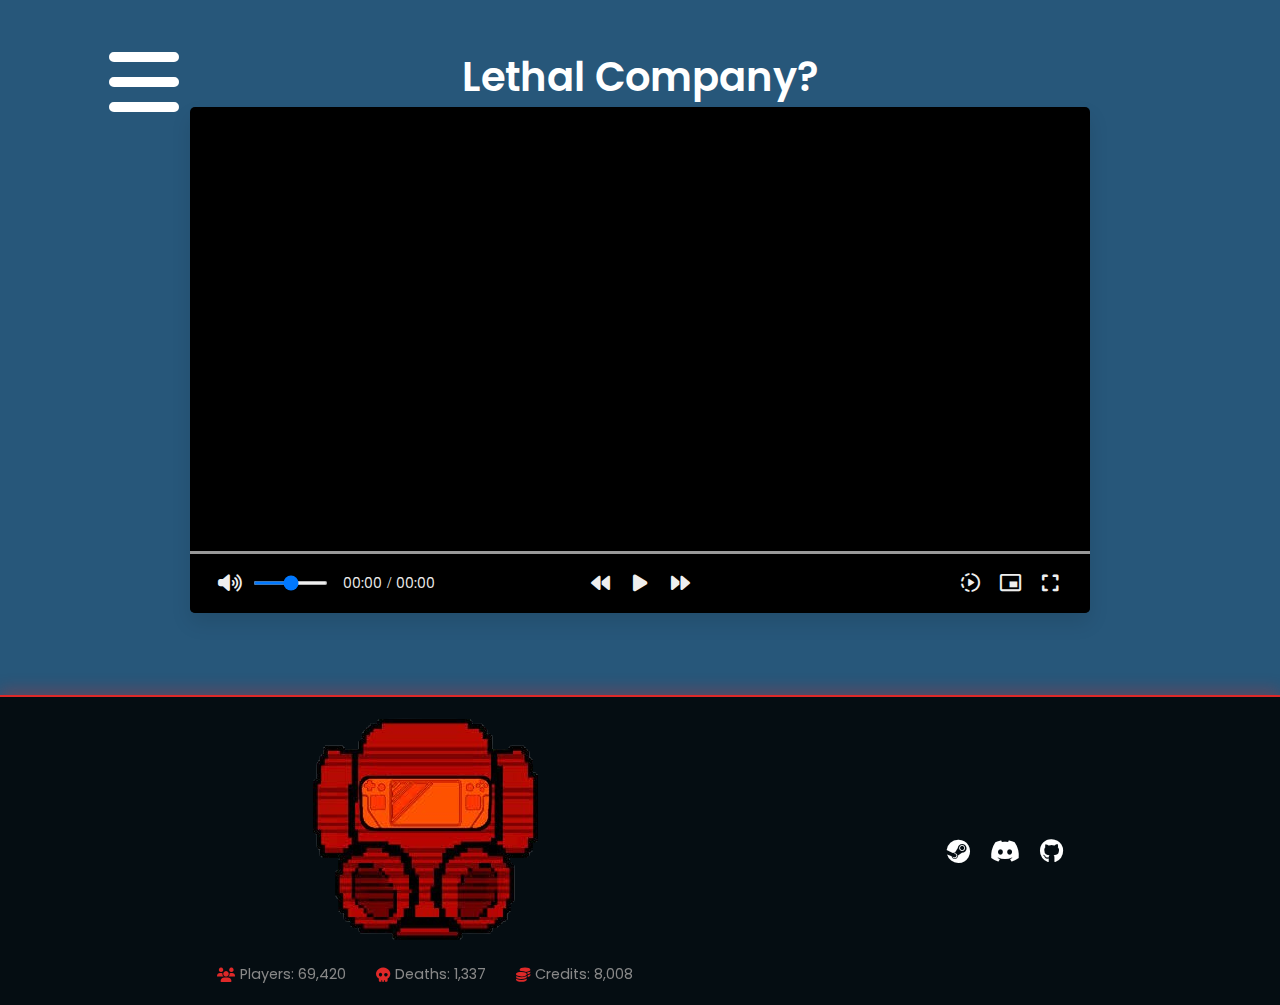
==== templates/index.html @ 8601de6f "merge" ====
<!DOCTYPE html>

<html lang="en" dir="ltr">
  <head>
    <meta charset="utf-8" />
    <title>lety compi</title>
    <link rel="stylesheet" href="style.css" />
    <meta name="viewport" content="width=device-width, initial-scale=1.0" />

    <link
      rel="stylesheet"
      href="https://cdnjs.cloudflare.com/ajax/libs/font-awesome/6.1.1/css/all.min.css"
    />
    <link
      rel="stylesheet"
      href="https://fonts.googleapis.com/css2?family=Material+Symbols+Rounded:opsz,wght,FILL,GRAD@20..48,100..700,0..1,-50..200"
    />
    <link
      rel="stylesheet"
      href="https://fonts.googleapis.com/icon?family=Material+Icons"
    />
  </head>
  <body>
    <header id="header">
      <i class="fa-solid fa-bars" id="iconView"></i>
      <i class="fa-solid fa-x" id="xIcon" style="display: none"></i>

      <nav class="navigation" role="navigation">
        <ul class="container-navigation" style="display: none">
          <li class="li-tab">
            <a href="descripcion.html"
              ><i class="fa-solid fa-address-card"></i
            ></a>
          </li>
          <li class="li-tab">
            <a href="aspectos.html"><i class="fa-solid fa-video"></i></a>
          </li>
          <li class="li-tab">
            <a><i class="fa-solid fa-users-line"></i></a>
          </li>
        </ul>
      </nav>
      <h1>Lethal Company?</h1>
    </header>
    <div class="container show-controls">
      <div class="wrapper">
        <div class="video-timeline">
          <div class="progress-area">
            <span>00:00</span>
            <div class="progress-bar"></div>
          </div>
        </div>
        <ul class="video-controls">
          <li class="options left">
            <button class="volume">
              <i class="fa-solid fa-volume-high"></i>
            </button>
            <input type="range" min="0" max="1" step="any" />
            <div class="video-timer">
              <p class="current-time">00:00</p>
              <p class="separator">/</p>
              <p class="video-duration">00:00</p>
            </div>
          </li>
          <li class="options center">
            <button class="skip-backward likesi-eresun-kristopher">
              <i class="fas fa-backward"></i>
            </button>
            <button class="play-pause"><i class="fas fa-play"></i></button>
            <button class="skip-forward"><i class="fas fa-forward"></i></button>
          </li>
          <li class="options right">
            <div class="playback-content">
              <button class="playback-speed">
                <span class="material-symbols-rounded">slow_motion_video</span>
              </button>
              <ul class="speed-options">
                <li data-speed="2">2x</li>
                <li data-speed="1.5">1.5x</li>
                <li data-speed="1" class="active">Normal</li>
                <li data-speed="0.75">0.75x</li>
                <li data-speed="0.5">0.5x</li>
              </ul>
            </div>
            <button class="pic-in-pic">
              <span class="material-icons">picture_in_picture_alt</span>
            </button>
            <button class="fullscreen">
              <i class="fa-solid fa-expand"></i>
            </button>
          </li>
        </ul>
      </div>
      <video src="./lety.mp4"></video>
    </div>
    <div id="info-creators">
      <h2>Creadores de la pagina</h2>
      <article id="article-about">
        <section class="info-about">
          <h3>Cristian</h3>
          <img src="../imagen/siu.jpg" alt="kristopher" />
          <a href="https://github.com/KRis20F" class="icon-creator"><i class="fa-brands fa-github personal"></i></a>
        </section>
        <section class="info-about">
          <h3>Aarati</h3>
          <img src="" alt="Aarati"/>
          <a href="https://github.com/xz-4rti" class="icon-creator"><i class="fa-brands fa-github personal"></i></a>
        </section>
      </article>
    </div>
    <footer id="credits">
      <div class="footer-content">
        <div class="game-info">
          <h3>
            <img src="../imagen/icon-lety.png" alt="icono del lethal company">
          </h3>
          <div class="footer-stats">
            <div class="stat">
              <i class="fas fa-users"></i>
              <span>Players: 69,420</span>
            </div>
            <div class="stat">
              <i class="fas fa-skull"></i>
              <span>Deaths: 1,337</span>
            </div>
            <div class="stat">
              <i class="fas fa-coins"></i>
              <span>Credits: 8,008</span>
            </div>
          </div>
        </div>
        <div class="social-links">
          <a href="#" title="Steam"><i class="fab fa-steam"></i></a>
          <a href="#" title="Discord"><i class="fab fa-discord"></i></a>
          <a href="https://github.com/xz-4rti/M09-Aarati-Cristian-Projecto" title="Repo del landing"><i class="fa-brands fa-github"></i></a>
        </div>
      </div>
    </footer>
    <script src="bonito.js"></script>
    <script src="script.js"></script>
  </body>
</html>
---- templates/style.css ----
@import url("https://fonts.googleapis.com/css2?family=Poppins:wght@400;500;600&display=swap");
* {
  margin: 0;
  padding: 0;
  box-sizing: border-box;
  font-family: "Poppins", sans-serif;
}
body {
  min-height: 100vh;
  background: #27577a;
  flex-direction: column;
  background-image: url("https://wallpaperaccess.com/full/11369818.jpg");
  background-size: cover;
  color: #fff;
}

li {
  list-style: none;
}

body,
.container,
.video-controls,
.video-timer,
.options {
  display: flex;
  align-items: center;
  justify-content: center;
}

#header {
  font-size: 20px;
  margin-top: 47px;
}

#header h1 {
  font-size: 2em;
  font-weight: 600;
  color: #fff;
}

.navigation {
  display: none;
  position: absolute;
  top: 60px;
  left: 10px;
  background: rgba(0, 0, 0, 0.8);
  border-radius: 10px;
  padding: 10px;
}

.container-navigation {
  list-style: none;
  display: flex;
  flex-direction: column;
  align-items: flex-start;
}

.li-tab {
  padding: 10px;
  font-size: 1.2em;
  cursor: pointer;
  color: #fff;
  transition: background 0.3s;
}

.li-tab:hover {
  background: rgba(255, 255, 255, 0.2);
  border-radius: 5px;
}

.fa-x,
.fa-bars {
  position: fixed;
  left: 109px !important;
  top: 42px;
  cursor: pointer;
  font-size: 4em;
  z-index: 1001;
}

.fa-x {
  display: none !important;
}


#xIcon[style*="display: block"] {
  display: block !important;
}

.li-tab > a > i {
  padding: 10px;
  font-size: 3.4em;
  cursor: pointer;
  filter: drop-shadow(2px 4px 6px black);
  color: #df2929;
}

.container-navigation {
  display: flex;
  align-items: center;
  flex-direction: column;
}
.navigation {
  position: absolute;
  left: 61px;
  top: 149px;
}

.icon-see {
  display: block !important;
}

.navigation-see {
  display: inline-block;
}

.container {
  width: 98%;
  user-select: none;
  overflow: hidden;
  max-width: 900px;
  border-radius: 5px;
  background: #000;
  aspect-ratio: 16 / 9;
  position: relative;
  box-shadow: 0 10px 20px rgba(0, 0, 0, 0.1);
}
.container.fullscreen {
  max-width: 100%;
  width: 100%;
  height: 100vh;
  border-radius: 0px;
}
.wrapper {
  position: absolute;
  left: 0;
  right: 0;
  z-index: 1;
  opacity: 0;
  bottom: -15px;
  transition: all 0.08s ease;
}
.container.show-controls .wrapper {
  opacity: 1;
  bottom: 0;
  transition: all 0.13s ease;
}
.wrapper::before {
  content: "";
  bottom: 0;
  width: 100%;
  z-index: -1;
  position: absolute;
  height: calc(100% + 35px);
  pointer-events: none;
  background: linear-gradient(to top, rgba(0, 0, 0, 0.7), transparent);
}
.video-timeline {
  height: 7px;
  width: 100%;
  cursor: pointer;
}
.video-timeline .progress-area {
  height: 3px;
  position: relative;
  background: rgba(255, 255, 255, 0.6);
}
.progress-area span {
  position: absolute;
  left: 50%;
  top: -25px;
  font-size: 13px;
  color: #fff;
  pointer-events: none;
  transform: translateX(-50%);
}
.progress-area .progress-bar {
  width: 0%;
  height: 100%;
  position: relative;
  background: #2289ff;
}
.progress-bar::before {
  content: "";
  right: 0;
  top: 50%;
  height: 13px;
  width: 13px;
  position: absolute;
  border-radius: 50%;
  background: #2289ff;
  transform: translateY(-50%);
}
.progress-bar::before,
.progress-area span {
  display: none;
}
.video-timeline:hover .progress-bar::before,
.video-timeline:hover .progress-area span {
  display: block;
}
.wrapper .video-controls {
  padding: 5px 20px 10px;
}
.video-controls .options {
  width: 100%;
}
.video-controls .options:first-child {
  justify-content: flex-start;
}
.video-controls .options:last-child {
  justify-content: flex-end;
}
.options button {
  height: 40px;
  width: 40px;
  font-size: 19px;
  border: none;
  cursor: pointer;
  background: none;
  color: #efefef;
  border-radius: 3px;
  transition: all 0.3s ease;
}
.options button :where(i, span) {
  height: 100%;
  width: 100%;
  line-height: 40px;
}
.options button:hover :where(i, span) {
  color: #fff;
}
.options button:active :where(i, span) {
  transform: scale(0.9);
}
.options button span {
  font-size: 23px;
}
.options input {
  height: 4px;
  margin-left: 3px;
  max-width: 75px;
  accent-color: #0078ff;
}
.options .video-timer {
  color: #efefef;
  margin-left: 15px;
  font-size: 14px;
}
.video-timer .separator {
  margin: 0 5px;
  font-size: 16px;
  font-family: "Open sans";
}
.playback-content {
  display: flex;
  position: relative;
}
.playback-content .speed-options {
  position: absolute;
  list-style: none;
  left: -40px;
  bottom: 40px;
  width: 95px;
  overflow: hidden;
  opacity: 0;
  border-radius: 4px;
  pointer-events: none;
  background: rgba(255, 255, 255, 0.9);
  box-shadow: 0 10px 20px rgba(0, 0, 0, 0.1);
  transition: opacity 0.13s ease;
}
.playback-content .speed-options.show {
  opacity: 1;
  pointer-events: auto;
}
.speed-options li {
  cursor: pointer;
  color: #000;
  font-size: 14px;
  margin: 2px 0;
  padding: 5px 0 5px 15px;
  transition: all 0.1s ease;
}
.speed-options li:where(:first-child, :last-child) {
  margin: 0px;
}
.speed-options li:hover {
  background: #dfdfdf;
}
.speed-options li.active {
  color: #fff;
  background: #3e97fd;
}
.container video {
  width: 100%;
}

.info-about {
  display: flex;
  flex-direction: column;
}

.icon-creator {
  font-size: 65px;
  position: relative;
  z-index: 999;
  color: white;
  transition: all 0.3sease;
}


#info-creators {
  text-align: center;
  display: none;
  position: absolute;
  top: 0;
  width: 100%;
  height: 100%;
  background-color: rgb(0 0 0 / 71%);
}

#article-about img {
  width: 400px;
  border-radius: 58%;
  height: 391px;
  margin-block: 30px;
}

#article-about {
  height: 85%;
  display: flex;
  justify-content: center;
  align-items: center;
}

.custom-tooltip {
  position: absolute;
  z-index: 9999;
  background: black;
  color: white;
  padding: 5px 10px;
  border-radius: 5px;
  font-size: 12px;
  white-space: nowrap;
  pointer-events: none;
  opacity: 0;
  animation: fadeIn 0.2s forwards;
}

@keyframes fadeIn {
  from {
    opacity: 0;
  }
  to {
    opacity: 1;
  }
}

@media screen and (max-width: 540px) {
  .wrapper .video-controls {
    padding: 3px 10px 7px;
  }
  .options input,
  .progress-area span {
    display: none !important;
  }
  .options button {
    height: 30px;
    width: 30px;
    font-size: 17px;
  }
  .options .video-timer {
    margin-left: 5px;
  }
  .video-timer .separator {
    font-size: 14px;
    margin: 0 2px;
  }
  .options button :where(i, span) {
    line-height: 30px;
  }
  .options button span {
    font-size: 21px;
  }
  .options .video-timer,
  .progress-area span,
  .speed-options li {
    font-size: 12px;
  }
  .playback-content .speed-options {
    width: 75px;
    left: -30px;
    bottom: 30px;
  }
  .speed-options li {
    margin: 1px 0;
    padding: 3px 0 3px 10px;
  }
  .right .pic-in-pic {
    display: none;
  }
}

#credits {
  margin-top: 82px;
  width: 100%;
  background: rgba(0, 0, 0, 0.85);
  padding: 20px 0;
  backdrop-filter: blur(5px);
  border-top: 2px solid #df2929;
  box-shadow: 0 -5px 15px rgba(223, 41, 41, 0.3);
}

#credits .footer-content {
  display: flex;
  justify-content: space-around;
  align-items: center;
  max-width: 1200px;
  margin: 0 auto;
  padding: 0 20px;
}

#credits .game-info {
  text-align: center;
}

#credits h3 {
  color: #fff;
  font-size: 1.8em;
  margin-bottom: 10px;
  text-shadow: 0 0 10px rgba(223, 41, 41, 0.8);
}

#credits .social-links {
  display: flex;
  gap: 20px;
}

#credits .social-links a {
  color: #fff;
  font-size: 1.5em;
  transition: all 0.3s ease;
}

#credits .social-links a:hover, .icon-creator:hover {
  color: #df2929;
  transform: translateY(-3px);
}

#credits .footer-stats {
  display: flex;
  gap: 30px;
  color: #888;
  font-size: 0.9em;
}

#credits .stat {
  display: flex;
  align-items: center;
  gap: 5px;
}

#credits .stat i {
  color: #df2929;
}
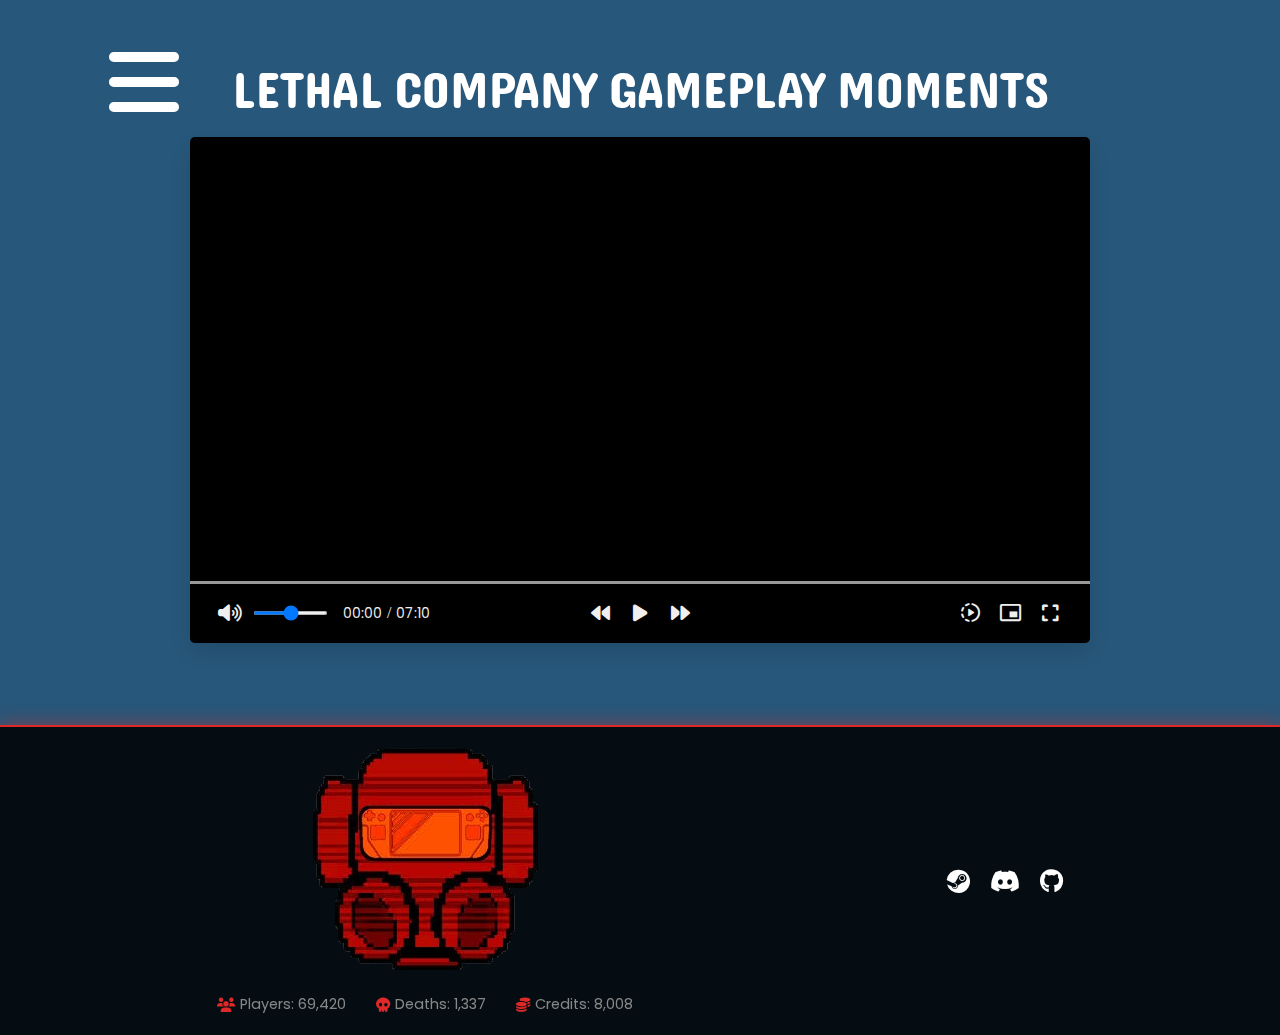
==== commit ac9b4f2b: "Updated" ====
--- a/templates/index.html
+++ b/templates/index.html
@@ -1,142 +1,143 @@
 <!DOCTYPE html>
 
 <html lang="en" dir="ltr">
-  <head>
-    <meta charset="utf-8" />
-    <title>lety compi</title>
-    <link rel="stylesheet" href="style.css" />
-    <meta name="viewport" content="width=device-width, initial-scale=1.0" />
 
-    <link
-      rel="stylesheet"
-      href="https://cdnjs.cloudflare.com/ajax/libs/font-awesome/6.1.1/css/all.min.css"
-    />
-    <link
-      rel="stylesheet"
-      href="https://fonts.googleapis.com/css2?family=Material+Symbols+Rounded:opsz,wght,FILL,GRAD@20..48,100..700,0..1,-50..200"
-    />
-    <link
-      rel="stylesheet"
-      href="https://fonts.googleapis.com/icon?family=Material+Icons"
-    />
-  </head>
-  <body>
-    <header id="header">
-      <i class="fa-solid fa-bars" id="iconView"></i>
-      <i class="fa-solid fa-x" id="xIcon" style="display: none"></i>
+<head>
+  <meta charset="utf-8" />
+  <title>lety compi</title>
+  <link rel="stylesheet" href="style.css" />
+  <meta name="viewport" content="width=device-width, initial-scale=1.0" />
 
-      <nav class="navigation" role="navigation">
-        <ul class="container-navigation" style="display: none">
-          <li class="li-tab">
-            <a href="descripcion.html"
-              ><i class="fa-solid fa-address-card"></i
-            ></a>
-          </li>
-          <li class="li-tab">
-            <a href="aspectos.html"><i class="fa-solid fa-video"></i></a>
-          </li>
-          <li class="li-tab">
-            <a><i class="fa-solid fa-users-line"></i></a>
-          </li>
-        </ul>
-      </nav>
-      <h1>Lethal Company?</h1>
-    </header>
-    <div class="container show-controls">
-      <div class="wrapper">
-        <div class="video-timeline">
-          <div class="progress-area">
-            <span>00:00</span>
-            <div class="progress-bar"></div>
+  <link rel="stylesheet" href="https://cdnjs.cloudflare.com/ajax/libs/font-awesome/6.1.1/css/all.min.css" />
+  <link rel="stylesheet"
+    href="https://fonts.googleapis.com/css2?family=Material+Symbols+Rounded:opsz,wght,FILL,GRAD@20..48,100..700,0..1,-50..200" />
+  <link rel="stylesheet" href="https://fonts.googleapis.com/icon?family=Material+Icons" />
+  <link rel="preconnect" href="https://fonts.googleapis.com">
+  <link rel="preconnect" href="https://fonts.gstatic.com" crossorigin>
+  <link rel="preconnect" href="https://fonts.googleapis.com">
+  <link rel="preconnect" href="https://fonts.gstatic.com" crossorigin>
+  <link
+    href="https://fonts.googleapis.com/css2?family=Arsenal+SC:ital,wght@0,400;0,700;1,400;1,700&family=Dangrek&family=Itim&family=Jersey+10&family=Jersey+15&display=swap"
+    rel="stylesheet">
+</head>
+
+<body>
+  <header id="header">
+    <i class="fa-solid fa-bars" id="iconView"></i>
+    <i class="fa-solid fa-x" id="xIcon" style="display: none"></i>
+
+    <nav class="navigation" role="navigation">
+      <ul class="container-navigation" style="display: none">
+        <li class="li-tab">
+          <a href="descripcion.html"><i class="fa-solid fa-address-card"></i></a>
+        </li>
+        <li class="li-tab">
+          <a href="aspectos.html"><i class="fa-solid fa-video"></i></a>
+        </li>
+        <li class="li-tab">
+          <a><i class="fa-solid fa-users-line"></i></a>
+        </li>
+      </ul>
+    </nav>
+    <h1>LETHAL COMPANY GAMEPLAY MOMENTS</h1>
+  </header>
+  <div class="container show-controls">
+    <div class="wrapper">
+      <div class="video-timeline">
+        <div class="progress-area">
+          <span>00:00</span>
+          <div class="progress-bar"></div>
+        </div>
+      </div>
+      <ul class="video-controls">
+        <li class="options left">
+          <button class="volume">
+            <i class="fa-solid fa-volume-high"></i>
+          </button>
+          <input type="range" min="0" max="1" step="any" />
+          <div class="video-timer">
+            <p class="current-time">00:00</p>
+            <p class="separator">/</p>
+            <p class="video-duration">07:10</p>
+          </div>
+        </li>
+        <li class="options center">
+          <button class="skip-backward likesi-eresun-kristopher">
+            <i class="fas fa-backward"></i>
+          </button>
+          <button class="play-pause"><i class="fas fa-play"></i></button>
+          <button class="skip-forward"><i class="fas fa-forward"></i></button>
+        </li>
+        <li class="options right">
+          <div class="playback-content">
+            <button class="playback-speed">
+              <span class="material-symbols-rounded">slow_motion_video</span>
+            </button>
+            <ul class="speed-options">
+              <li data-speed="2">2x</li>
+              <li data-speed="1.5">1.5x</li>
+              <li data-speed="1" class="active">Normal</li>
+              <li data-speed="0.75">0.75x</li>
+              <li data-speed="0.5">0.5x</li>
+            </ul>
+          </div>
+          <button class="pic-in-pic">
+            <span class="material-icons">picture_in_picture_alt</span>
+          </button>
+          <button class="fullscreen">
+            <i class="fa-solid fa-expand"></i>
+          </button>
+        </li>
+      </ul>
+    </div>
+    <video src="./lety.mp4"></video>
+  </div>
+  <div id="info-creators">
+    <h2>Creadores de la pagina</h2>
+    <article id="article-about">
+      <section class="info-about">
+        <h3>Cristian</h3>
+        <img src="../imagen/siu.jpg" alt="kristopher" />
+        <a href="https://github.com/KRis20F" class="icon-creator"><i class="fa-brands fa-github personal"></i></a>
+      </section>
+      <section class="info-about">
+        <h3>Aarati</h3>
+        <img src="" alt="Aarati" />
+        <a href="https://github.com/xz-4rti" class="icon-creator"><i class="fa-brands fa-github personal"></i></a>
+      </section>
+    </article>
+  </div>
+  <footer id="credits">
+    <div class="footer-content">
+      <div class="game-info">
+        <h3>
+          <img src="../imagen/icon-lety.png" alt="icono del lethal company">
+        </h3>
+        <div class="footer-stats">
+          <div class="stat">
+            <i class="fas fa-users"></i>
+            <span>Players: 69,420</span>
+          </div>
+          <div class="stat">
+            <i class="fas fa-skull"></i>
+            <span>Deaths: 1,337</span>
+          </div>
+          <div class="stat">
+            <i class="fas fa-coins"></i>
+            <span>Credits: 8,008</span>
           </div>
         </div>
-        <ul class="video-controls">
-          <li class="options left">
-            <button class="volume">
-              <i class="fa-solid fa-volume-high"></i>
-            </button>
-            <input type="range" min="0" max="1" step="any" />
-            <div class="video-timer">
-              <p class="current-time">00:00</p>
-              <p class="separator">/</p>
-              <p class="video-duration">00:00</p>
-            </div>
-          </li>
-          <li class="options center">
-            <button class="skip-backward likesi-eresun-kristopher">
-              <i class="fas fa-backward"></i>
-            </button>
-            <button class="play-pause"><i class="fas fa-play"></i></button>
-            <button class="skip-forward"><i class="fas fa-forward"></i></button>
-          </li>
-          <li class="options right">
-            <div class="playback-content">
-              <button class="playback-speed">
-                <span class="material-symbols-rounded">slow_motion_video</span>
-              </button>
-              <ul class="speed-options">
-                <li data-speed="2">2x</li>
-                <li data-speed="1.5">1.5x</li>
-                <li data-speed="1" class="active">Normal</li>
-                <li data-speed="0.75">0.75x</li>
-                <li data-speed="0.5">0.5x</li>
-              </ul>
-            </div>
-            <button class="pic-in-pic">
-              <span class="material-icons">picture_in_picture_alt</span>
-            </button>
-            <button class="fullscreen">
-              <i class="fa-solid fa-expand"></i>
-            </button>
-          </li>
-        </ul>
       </div>
-      <video src="./lety.mp4"></video>
+      <div class="social-links">
+        <a href="#" title="Steam"><i class="fab fa-steam"></i></a>
+        <a href="#" title="Discord"><i class="fab fa-discord"></i></a>
+        <a href="https://github.com/xz-4rti/M09-Aarati-Cristian-Projecto" title="Repo del landing"><i
+            class="fa-brands fa-github"></i></a>
+      </div>
     </div>
-    <div id="info-creators">
-      <h2>Creadores de la pagina</h2>
-      <article id="article-about">
-        <section class="info-about">
-          <h3>Cristian</h3>
-          <img src="../imagen/siu.jpg" alt="kristopher" />
-          <a href="https://github.com/KRis20F" class="icon-creator"><i class="fa-brands fa-github personal"></i></a>
-        </section>
-        <section class="info-about">
-          <h3>Aarati</h3>
-          <img src="" alt="Aarati"/>
-          <a href="https://github.com/xz-4rti" class="icon-creator"><i class="fa-brands fa-github personal"></i></a>
-        </section>
-      </article>
-    </div>
-    <footer id="credits">
-      <div class="footer-content">
-        <div class="game-info">
-          <h3>
-            <img src="../imagen/icon-lety.png" alt="icono del lethal company">
-          </h3>
-          <div class="footer-stats">
-            <div class="stat">
-              <i class="fas fa-users"></i>
-              <span>Players: 69,420</span>
-            </div>
-            <div class="stat">
-              <i class="fas fa-skull"></i>
-              <span>Deaths: 1,337</span>
-            </div>
-            <div class="stat">
-              <i class="fas fa-coins"></i>
-              <span>Credits: 8,008</span>
-            </div>
-          </div>
-        </div>
-        <div class="social-links">
-          <a href="#" title="Steam"><i class="fab fa-steam"></i></a>
-          <a href="#" title="Discord"><i class="fab fa-discord"></i></a>
-          <a href="https://github.com/xz-4rti/M09-Aarati-Cristian-Projecto" title="Repo del landing"><i class="fa-brands fa-github"></i></a>
-        </div>
-      </div>
-    </footer>
-    <script src="bonito.js"></script>
-    <script src="script.js"></script>
-  </body>
-</html>
+  </footer>
+  <script src="bonito.js"></script>
+  <script src="script.js"></script>
+</body>
+
+</html>--- a/templates/style.css
+++ b/templates/style.css
@@ -35,9 +35,12 @@
 }
 
 #header h1 {
-  font-size: 2em;
+  font-size: 2.5em;
   font-weight: 600;
   color: #fff;
+  font-family: "Dangrek", serif;
+  font-weight: 400;
+  font-style: normal;
 }
 
 .navigation {
